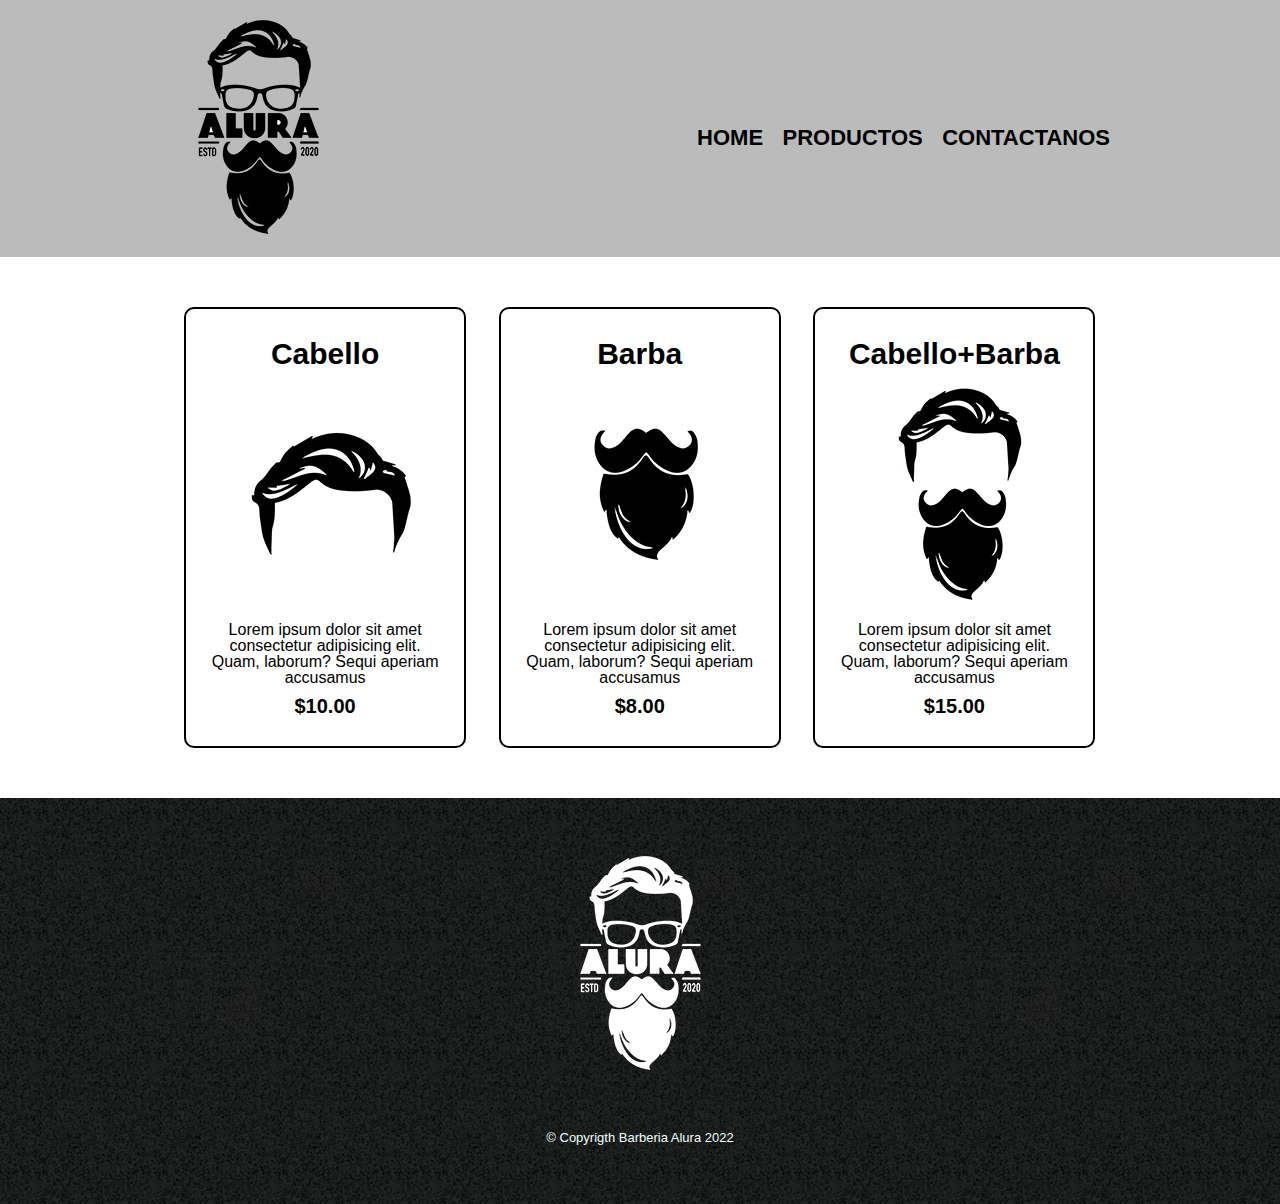
==== productos.html @ 3f792ba9 "se inicio el repositorio con todos los archivos" ====
<!DOCTYPE html>

<html lang="es">
    <head>
        <meta charset="utf-8">
        <meta http-equiv="X-UA-Compatible" content="IE=edge">
        <title>Productos</title>
        <meta name="description" content="">
        <meta name="viewport" content="width=device-width, initial-scale=1">
        <link rel="stylesheet" href="css/reset.css">
        <link rel="stylesheet" href="css/style.css">
        
    </head>
    <body>
    <header>
        <div class="caja">
            <h1><img src="assets/logo.png"></h1> 
                <nav>
                    <ul class="navegacion">
                        <li><a href="index.html">HOME</a></li>
                        <li><a href="productos.html">PRODUCTOS</a></li>
                        <li><a href="contacto.html">CONTACTANOS</a></li>
                    </ul>
                </nav>
        </div>
    </header>


        <main>
            <ul class="productos">
                <li>                    
                    <h2>Cabello</h2>
                    <img src="assets/cabello.jpg" alt="cabello">
                    <p class="pDesc">Lorem ipsum dolor sit amet consectetur adipisicing elit. Quam, laborum? Sequi aperiam accusamus </p>
                    <p class="pPres">$10.00</p>
                </li>
                <li>
                    <h2>Barba</h2>
                    <img src="assets/barba.jpg" alt="cabello">
                    <p class="pDesc">Lorem ipsum dolor sit amet consectetur adipisicing elit. Quam, laborum? Sequi aperiam accusamus</p>
                    <p class="pPres">$8.00</p>
                </li>
                <li>
                    <h2>Cabello+Barba</h2>
                    <img src="assets/cabello+barba.jpg" alt="cabello">
                    <p class="pDesc">Lorem ipsum dolor sit amet consectetur adipisicing elit. Quam, laborum? Sequi aperiam accusamus</p>
                    <p class="pPres">$15.00</p>
                </li>
            </ul>
        </main>

        <footer>
            <img src="assets/logo-blanco.png">
            <p class="foter"> &#169; Copyrigth Barberia Alura 2022</p>
        </footer>
    </body>
</html>
---- css/style.css ----
/*------------ MODIFICAMMOS LA FUENTE --------------------------*/
body{
    font-family: 'Montserrat', sans-serif;
}
/*------------ CONFIGURACIONES DE LA BARRA DE MENÚ -------------*/
header{
    background-color: #BBBBBB;
    padding: 2px 0px;
}

.caja{
    position: relative;
    width: 940px;
    margin: 0 auto;

}

nav{
    position: absolute;
    top: 125px;
    right: 0;
}

nav li{
    display: inline;
    margin: 0 0 0 15px;
}


nav a{
    text-transform: uppercase;
    color: #000000;
    font-weight: bold;
    font-size: 22px;
    text-decoration: none;
}

nav a:hover{
    color: #C78C19;
    text-decoration:underline;
}
/*--------------------------------------------------------*/
/*-------------------- ESTILOS DEL INDEX ----------------------------*/
.banner{
    width: 100%;
}
.principal{
    padding: 3em 0;
    background: #FEFEFE;
    width: 940px;
    margin: 0 auto;
}

.tituloPrincipal{
    text-align: center;
    font-size: 2em;
    margin: 0 0 1em;
    clear: left;
}
/*Pseudo Elementos*/
/*.tituloPrincipal::first-letter{
    font-weight: bold;
}
.tituloPrincipal::before{
    content: "{";
}
.tituloPrincipal::after{
    content: "}";
}
p::first-line{
    font-style: italic;
}*/

.principal p{
    margin: 0 0 1em;
}

.principal strong{
    font-weight: bold;
}

.principal em{
    font-style: italic;
}
.utencilios{
    width: 120px;
    float: left;
    margin: 0 20px 20px 0;
}

.mapa{
    padding: 3em 0;
    background: linear-gradient(#FEFEFE,#888888);
}
.mapa p{
    margin: 0 0 2em;
    text-align: center;
}

.mapaContenido{
    width: 940px;
    margin: 0 auto;
}
.diferenciales{
    padding: 3em 0;
    background: #888888;
}
.imgDiferencial{
    width: 60%;
    transition: 400ms; 
    box-shadow: 10px 10px 20px 15px #000000;   
}
.imgDiferencial:hover{
    opacity: 30%;
}
.contDif{
    width: 640px;
    margin: 0 auto;
}
.listaD{
    display: inline-block;
    width: 40%;
    vertical-align: top;
}
.items{
    line-height: 1.5;
}
.items::before{
    content: "*";
}
.items:first-child{
    font-weight: bold;
}
.video{
    width: 560px;
    margin: 1em auto;
}

/*-------------------- FIN DE ESTILOS DEL INDEX ---------------------*/
/*-------------------- ESTILOS DE LA PAGINA DE PRODUCTOS ------------*/
.productos{
    width: 940px;
    margin: 0 auto;
    padding: 50px;
}
.productos li{
    color: #000000;
    display: inline-block;
    text-align: center;
    width: 30%;
    vertical-align: top;
    margin: 0 1.5%;
    padding: 30px 20px;
    box-sizing: border-box;
    border: 2px solid #000000;  
    border-radius: 10px;
}

.productos li:hover{
    border-color: #C78C19;
}

.productos li:active{
    border-color: #088C19;
}

.productos h2{
    font-size: 30px;
    font-weight: bold;
}

.productos li:hover h2{
    font-size: 33px;
} 
.pDesc { 
    font: 18px;
}
.pPres{
    font-size: 20px;
    font-weight: bold;
    margin-top: 10px;
}
/*--------------------- FIN DE ESTILOS DE PRODUCTOS --------------*/
/*------------------- INICIAN ESTILOS DE LA PAGINA DE CONTACTOS ---------------*/

form{
    margin: 40px 0;
}
form label, form legend{
    display: block;
    font-size: 20;
    margin: 0 0 10px;
}
.input-padron{
    display: block;
    margin: 0 0 20px;
    padding: 10px 25px;
    width: 50%;
}
.checbox{
    margin: 20px 0;
}

.enviar{
    width: 40%;
    padding: 15px 0;
    font-size: 18px;
    font-weight: bold;
    color: aliceblue;
    background-color: orange;
    border: none;
    border-radius: 5px;
    transition: 0.5s all;
    cursor: pointer;
}
.enviar:hover{
    background: darkorange;
    transform: scale(1.2);
}

table{
    margin: 40px 40px;
}

thead{
    background: aquamarine;
    color: #555555;
    font-weight: bold;
}

td, th{
    border: 1px solid #000000;
    padding: 8px 15px;
}
/*------------------- FIN DE LOS ESTILOS DE LA PAGINA DE CONTACTOS ------------*/


/*----------Configuracion de estilos footer--------------*/
footer{
    text-align: center;
    background: url(../assets/bg.jpg);
    padding: 40px;
}

.foter{
    color: azure;
    font-size: 13px;
    margin: 20px;
    padding-top: 20px;
}

@media screen and (max-width:480px) {
    h1{
        text-align: center;
    }
    nav{
        position: static;
    }
    .caja, .principal, .mapaContenido, .contDif, .video{
        width: auto;
    }
    .listaD, .imgDiferencial{
        width: 100%;
    }
    
}
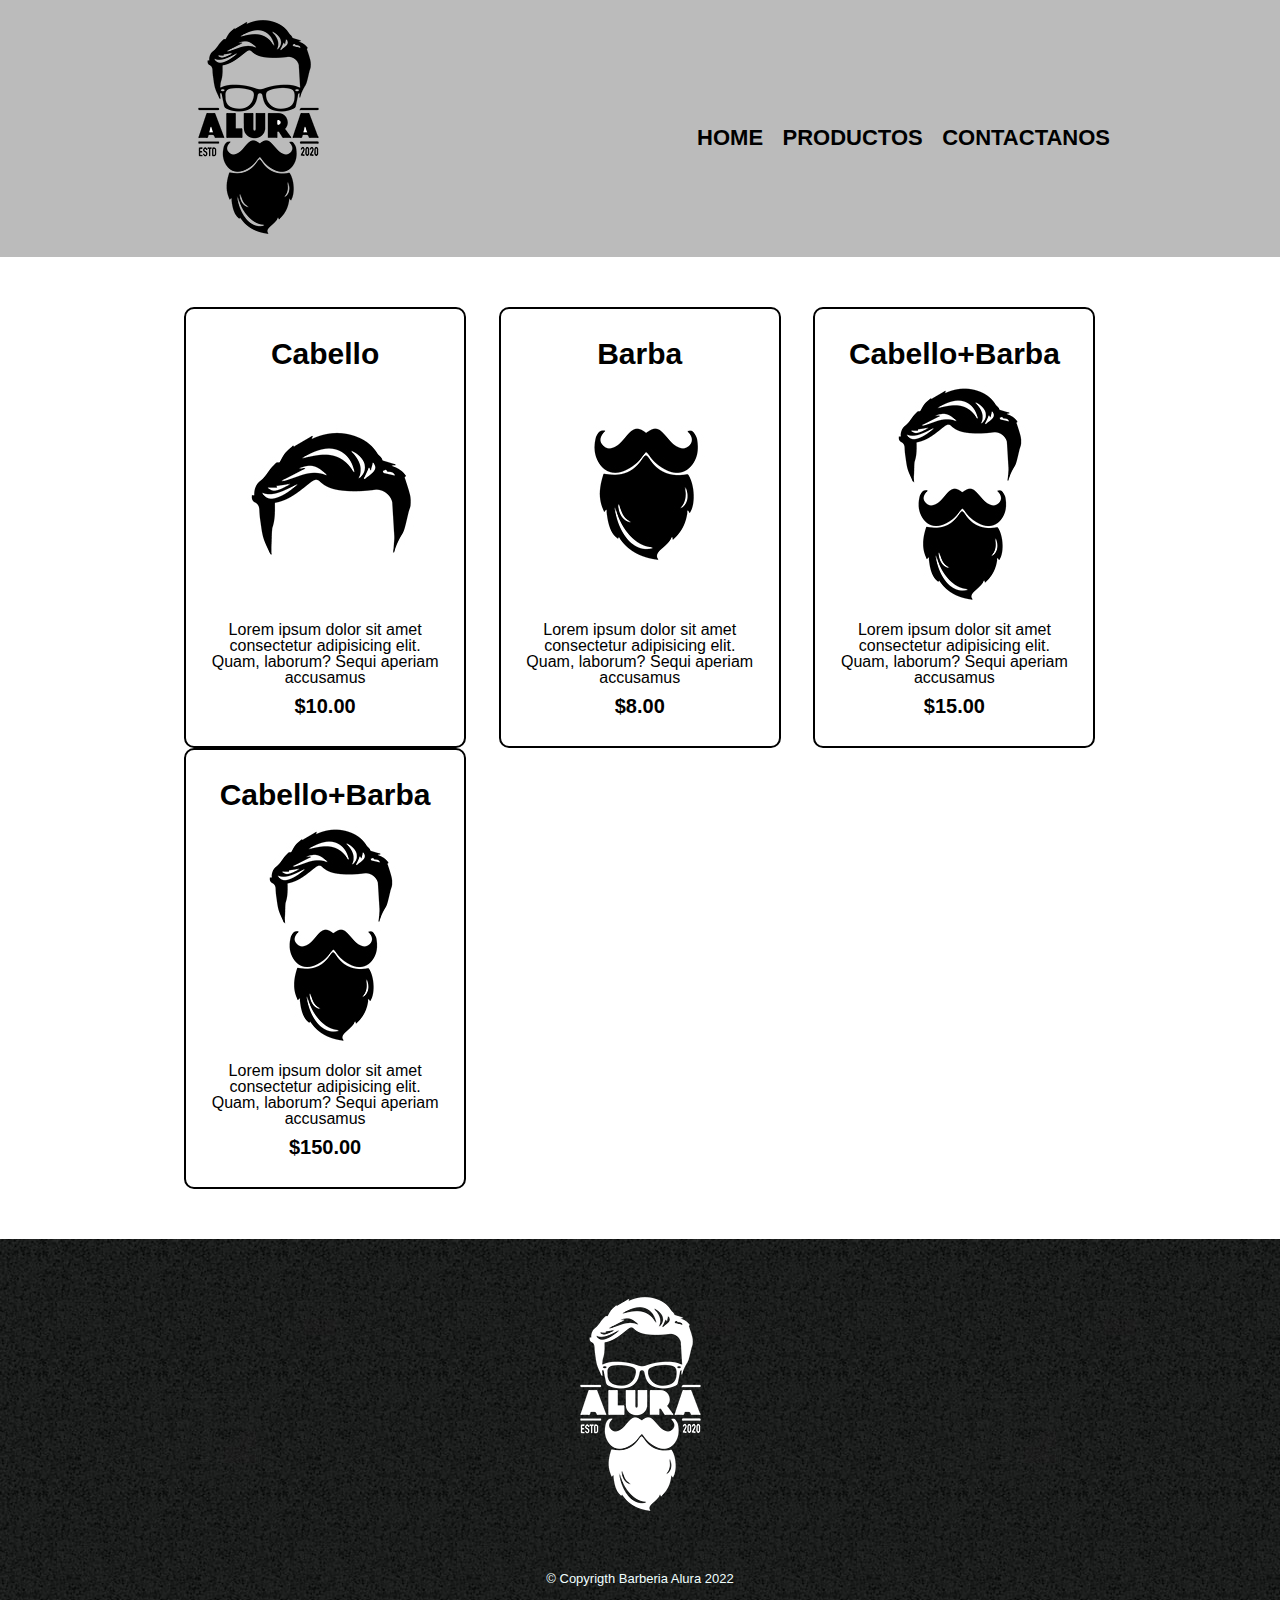
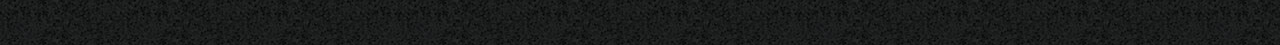
==== commit 14fc2405: "Modificamos el precio de un producto" ====
--- a/productos.html
+++ b/productos.html
@@ -46,6 +46,12 @@
                     <p class="pDesc">Lorem ipsum dolor sit amet consectetur adipisicing elit. Quam, laborum? Sequi aperiam accusamus</p>
                     <p class="pPres">$15.00</p>
                 </li>
+                <li>
+                    <h2>Cabello+Barba</h2>
+                    <img src="assets/cabello+barba.jpg" alt="cabello">
+                    <p class="pDesc">Lorem ipsum dolor sit amet consectetur adipisicing elit. Quam, laborum? Sequi aperiam accusamus</p>
+                    <p class="pPres">$150.00</p>
+                </li>
             </ul>
         </main>
 
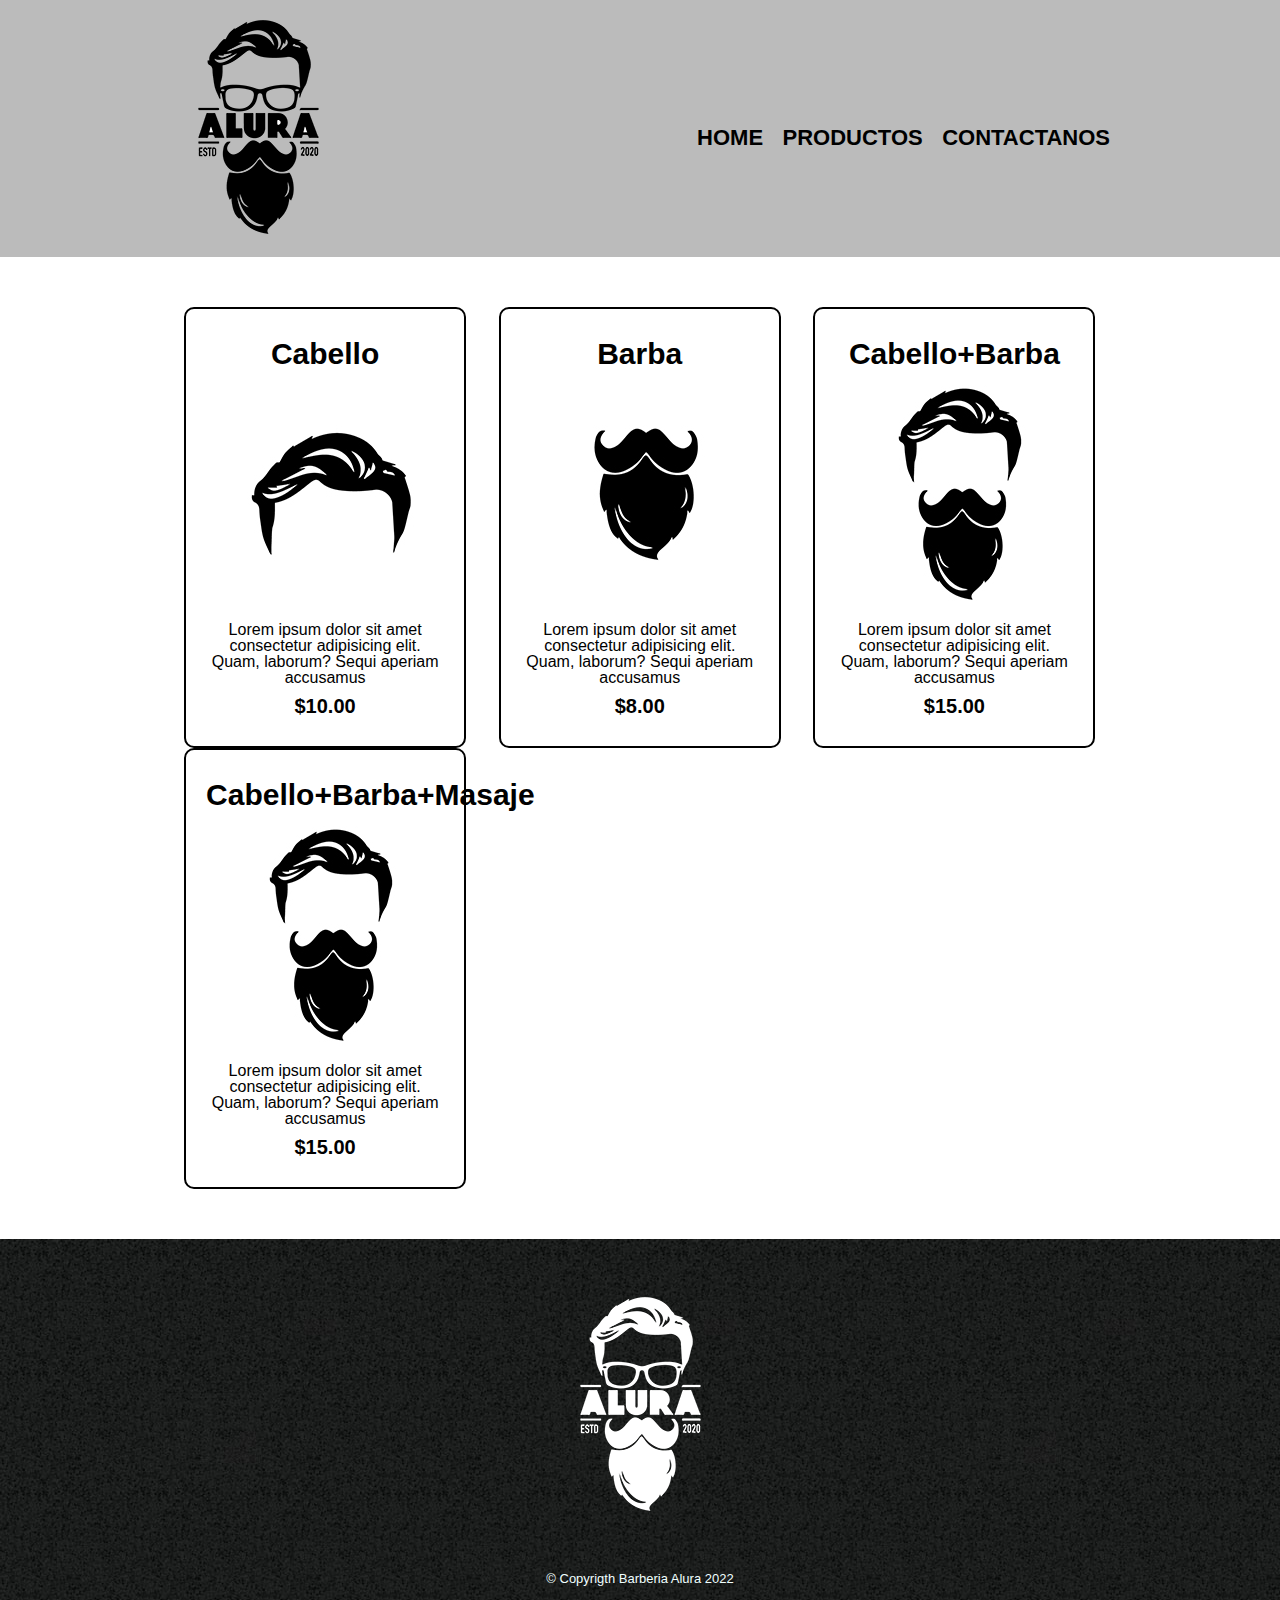
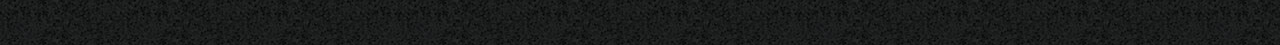
==== commit a0d0028b: "Agregamos un nuevo producto" ====
--- a/productos.html
+++ b/productos.html
@@ -47,10 +47,10 @@
                     <p class="pPres">$15.00</p>
                 </li>
                 <li>
-                    <h2>Cabello+Barba</h2>
+                    <h2>Cabello+Barba+Masaje</h2>
                     <img src="assets/cabello+barba.jpg" alt="cabello">
                     <p class="pDesc">Lorem ipsum dolor sit amet consectetur adipisicing elit. Quam, laborum? Sequi aperiam accusamus</p>
-                    <p class="pPres">$150.00</p>
+                    <p class="pPres">$15.00</p>
                 </li>
             </ul>
         </main>
